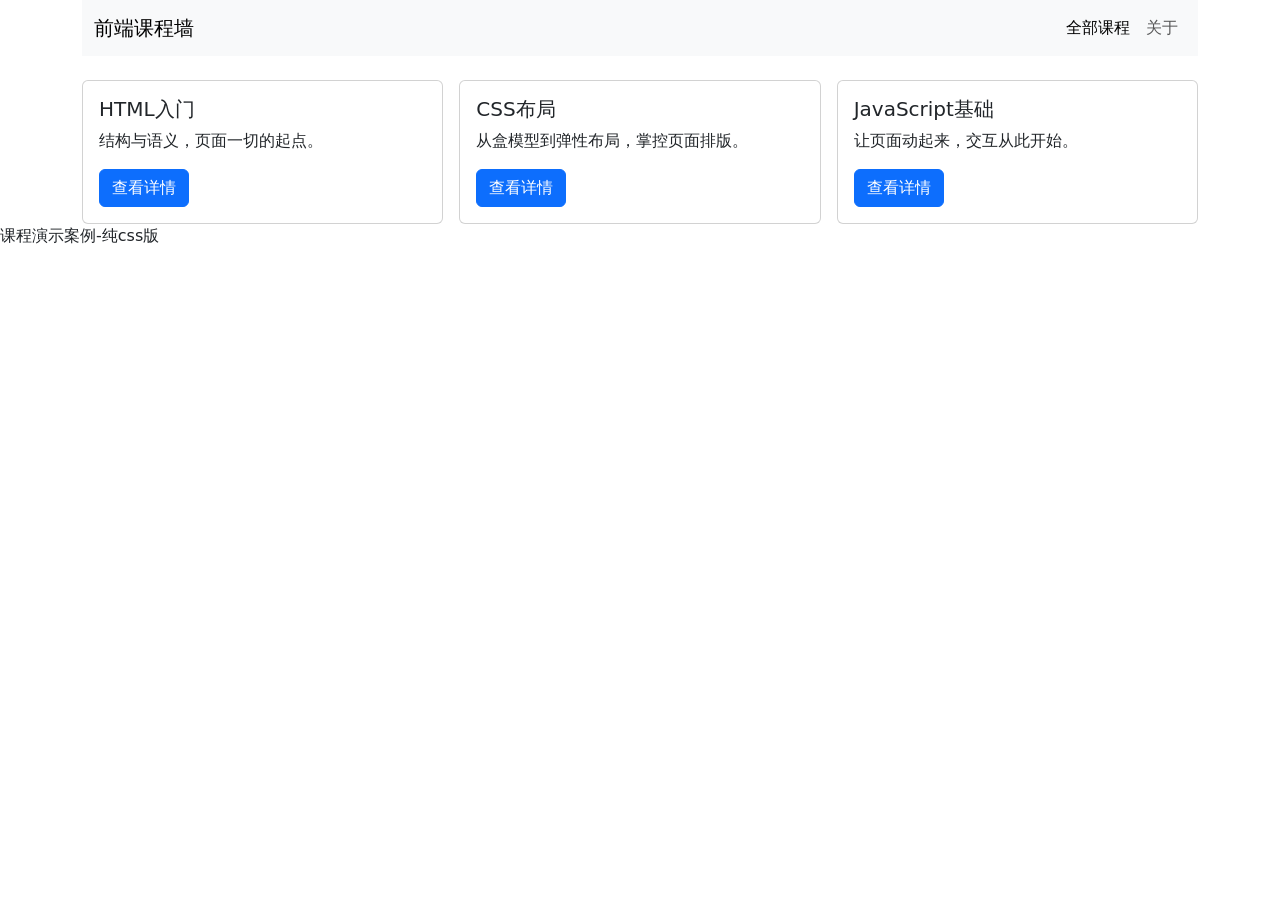
==== bootstrap.html @ 71748ea3 "添加Bootstrap版课程展示页" ====
<!DOCTYPE html>
<html lang="zh-CN">
<head>
  <meta charset="UTF-8">
  <meta name="viewport" content="width=device-width, initial-scale=1.0">
  <title>课程展示</title>
  <link href="https://cdn.jsdelivr.net/npm/bootstrap@5.3.3/dist/css/bootstrap.min.css" rel="stylesheet">
</head>
<body>
  <div class="container">
    <nav class="navbar navbar-expand-md bg-body-tertiary mb-4">
      <div class="container">
        <a class="navbar-brand" href="#">前端课程墙</a>
        <div class="navbar-nav">
          <a class="nav-link active" href="#">全部课程</a>
          <a class="nav-link" href="#">关于</a>
        </div>
      </div>
    </nav>

    <div class="row g-3">
      <div class="col-md-6 col-lg-4">
        <div class="card">
          <div class="card-body">
            <h5 class="card-title">HTML入门</h5>
            <p class="card-text">结构与语义，页面一切的起点。</p>
            <a href="#" class="btn btn-primary">查看详情</a>
          </div>
        </div>
      </div>
      <div class="col-md-6 col-lg-4">
        <div class="card">
          <div class="card-body">
            <h5 class="card-title">CSS布局</h5>
            <p class="card-text">从盒模型到弹性布局，掌控页面排版。</p>
            <a href="#" class="btn btn-primary">查看详情</a>
          </div>
        </div>
      </div>
      <div class="col-md-6 col-lg-4">
        <div class="card">
          <div class="card-body">
            <h5 class="card-title">JavaScript基础</h5>
            <p class="card-text">让页面动起来，交互从此开始。</p>
            <a href="#" class="btn btn-primary">查看详情</a>
          </div>
        </div>
      </div>
    </div>
  </div>
   <footer><p>课程演示案例-纯css版</p></footer>
</body>
</html>
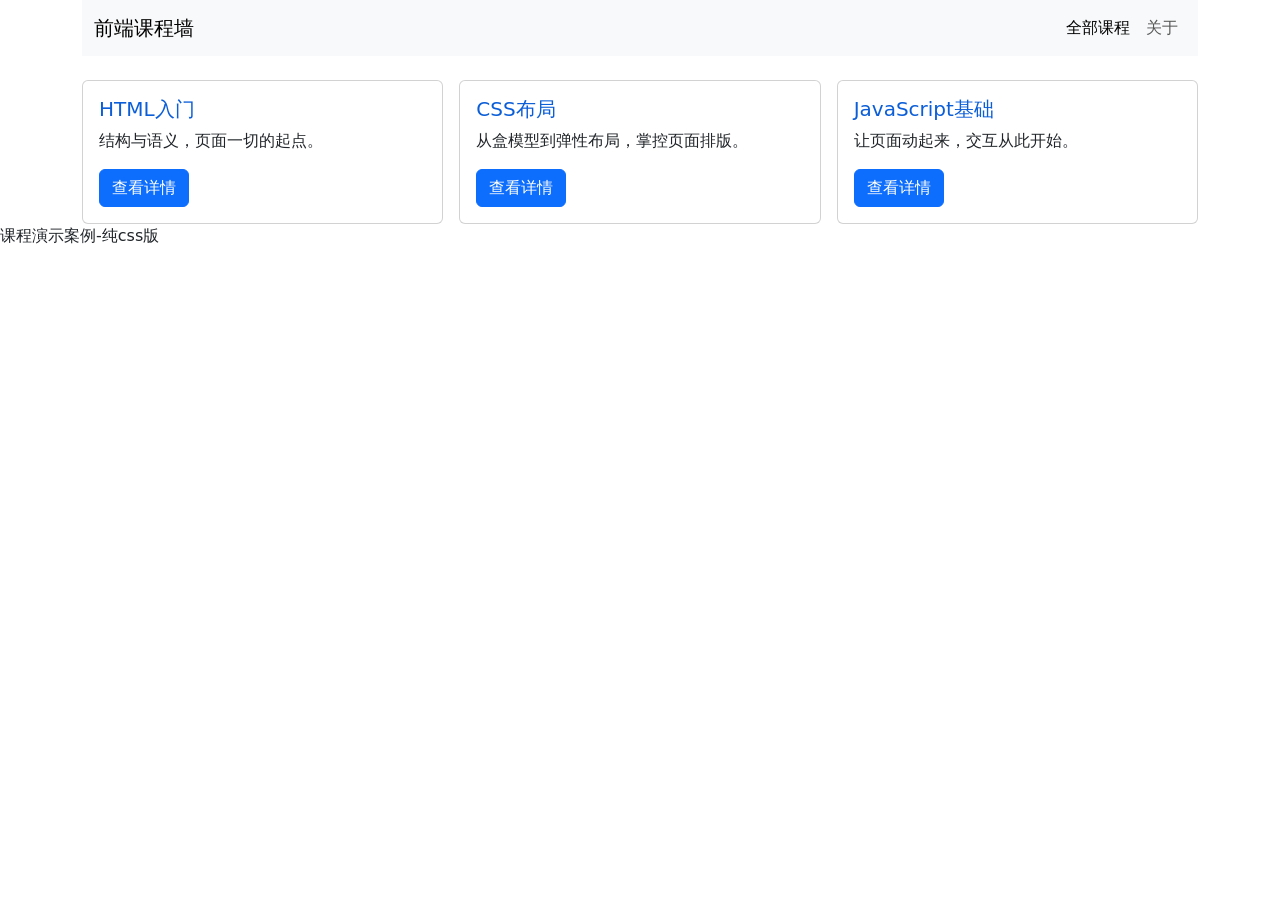
==== commit f14ab7d1: "添加Bootstrap样式覆盖与多端检查" ====
--- a/bootstrap.html
+++ b/bootstrap.html
@@ -5,6 +5,11 @@
   <meta name="viewport" content="width=device-width, initial-scale=1.0">
   <title>课程展示</title>
   <link href="https://cdn.jsdelivr.net/npm/bootstrap@5.3.3/dist/css/bootstrap.min.css" rel="stylesheet">
+   <style>
+     .my-card-title {
+    color: #0b5ed7;
+  }
+</style>
 </head>
 <body>
   <div class="container">
@@ -22,7 +27,7 @@
       <div class="col-md-6 col-lg-4">
         <div class="card">
           <div class="card-body">
-            <h5 class="card-title">HTML入门</h5>
+            <h5 class="card-title my-card-title">HTML入门</h5>
             <p class="card-text">结构与语义，页面一切的起点。</p>
             <a href="#" class="btn btn-primary">查看详情</a>
           </div>
@@ -31,7 +36,7 @@
       <div class="col-md-6 col-lg-4">
         <div class="card">
           <div class="card-body">
-            <h5 class="card-title">CSS布局</h5>
+            <h5 class="card-title my-card-title">CSS布局</h5>
             <p class="card-text">从盒模型到弹性布局，掌控页面排版。</p>
             <a href="#" class="btn btn-primary">查看详情</a>
           </div>
@@ -40,7 +45,7 @@
       <div class="col-md-6 col-lg-4">
         <div class="card">
           <div class="card-body">
-            <h5 class="card-title">JavaScript基础</h5>
+            <h5 class="card-title my-card-title">JavaScript基础</h5>
             <p class="card-text">让页面动起来，交互从此开始。</p>
             <a href="#" class="btn btn-primary">查看详情</a>
           </div>
@@ -50,4 +55,4 @@
   </div>
    <footer><p>课程演示案例-纯css版</p></footer>
 </body>
-</html>+</html>
